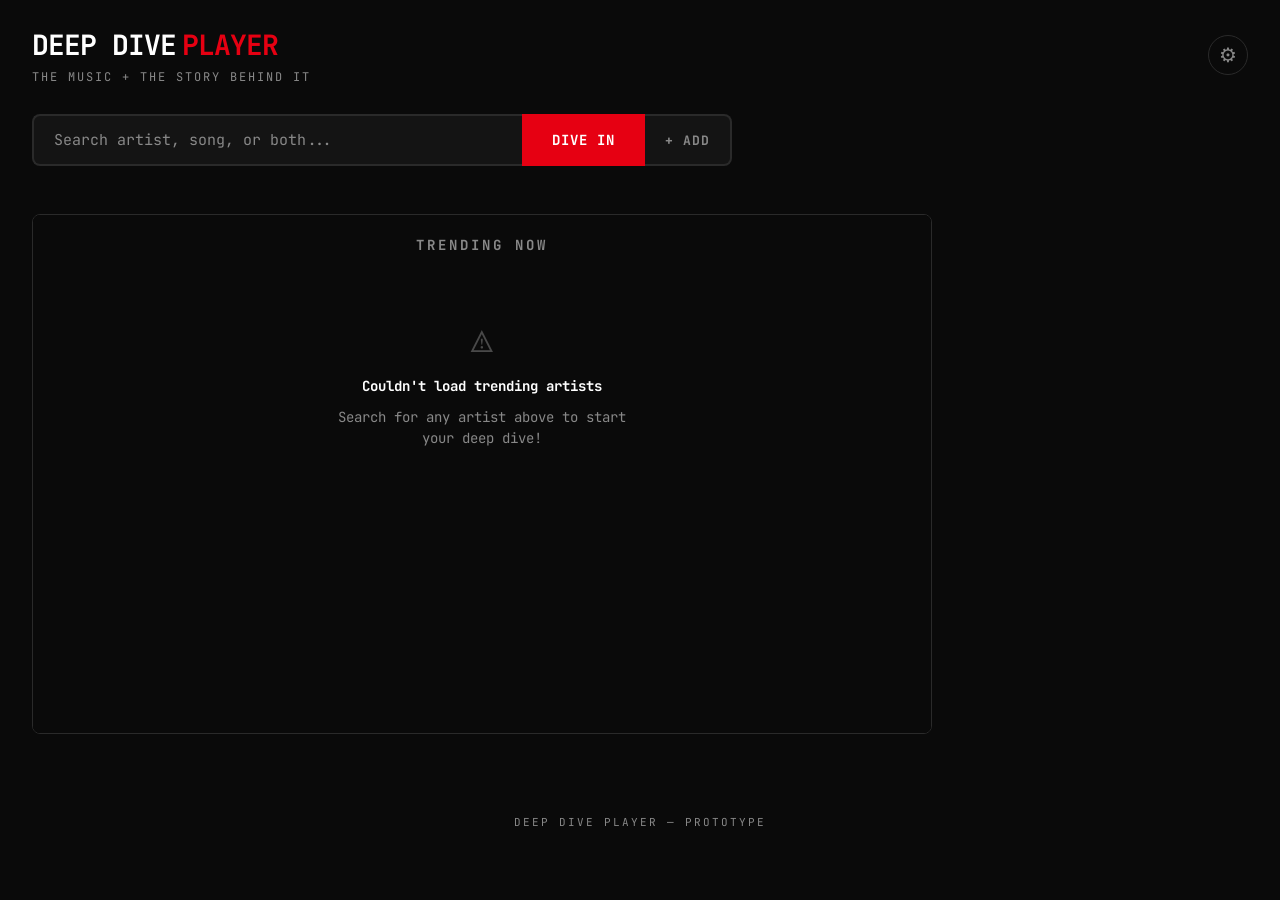
==== app/index.html @ b8ad741a "Fix gap below player + add scroll arrows to merch and discover - Fixed expanded class not being remo" ====
<!DOCTYPE html>
<html lang="en">
<head>
    <meta charset="UTF-8">
    <meta name="viewport" content="width=device-width, initial-scale=1.0">
    <title>Deep Dive Player</title>
    <link rel="stylesheet" href="style.css?v=6">
    <link href="https://fonts.googleapis.com/css2?family=JetBrains+Mono:wght@400;600;700&display=swap" rel="stylesheet">
</head>
<body>
    <!-- API Key Banner -->
    <div id="api-key-banner" class="api-key-banner">
        <span>Enter your YouTube Data API key to get started</span>
        <input type="text" id="api-key-input" placeholder="Paste your API key here..." spellcheck="false">
        <button id="save-key-btn">Save</button>
        <a href="https://console.cloud.google.com/apis/credentials" target="_blank" class="get-key-link">Get a free key</a>
    </div>

    <!-- Header -->
    <header>
        <div class="header-left">
            <h1 class="logo">DEEP DIVE<span class="logo-accent">PLAYER</span></h1>
            <p class="tagline">the music + the story behind it</p>
        </div>
        <button id="settings-btn" class="settings-btn" title="API Key Settings">&#9881;</button>
    </header>

    <!-- Search -->
    <div class="search-container">
        <div class="search-box">
            <input type="text" id="search-input" placeholder="Search artist, song, or both..." autocomplete="off" spellcheck="false">
            <button id="search-btn">DIVE IN</button>
            <button id="add-btn" class="add-btn" title="Add to queue">+ ADD</button>
        </div>
        <div id="search-status" class="search-status"></div>
    </div>

    <!-- Main Content -->
    <main>
        <!-- Player + Social Layout -->
        <div class="player-layout">
        <div class="player-section">
            <div id="player-wrapper" class="player-wrapper">
                <div id="player-placeholder" class="player-placeholder">
                    <div id="trending-container" class="trending-container hidden">
                        <p class="trending-heading">TRENDING NOW</p>
                        <div id="trending-grid" class="trending-grid"></div>
                    </div>
                    <div id="placeholder-fallback" class="placeholder-fallback">
                        <div class="placeholder-icon">&#9654;</div>
                        <p>Search for a song to start your deep dive</p>
                    </div>
                </div>
                <div id="player"></div>
            </div>
            <div id="now-playing" class="now-playing hidden">
                <span id="now-playing-label" class="now-playing-label"></span>
                <span id="clip-badge" class="clip-badge hidden"></span>
                <span id="now-playing-title" class="now-playing-title"></span>
            </div>
        </div>

        <!-- Social Sidebar -->
        <div id="social-sidebar" class="social-sidebar hidden">
            <div class="social-header">
                <span class="social-artist-name" id="social-artist-name"></span>
            </div>

            <!-- Shop -->
            <div id="shop-section" class="shop-section hidden">
                <span class="social-feed-label">SHOP</span>
                <div id="shop-links" class="shop-links"></div>
            </div>

            <!-- Fan Conversation -->
            <div class="social-comments-feed">
                <span class="social-feed-label">FAN CONVERSATION</span>
                <div id="comments-container" class="comments-container">
                    <p class="comments-placeholder">Play a video to see comments</p>
                </div>
            </div>

            <!-- Social Links -->
            <div class="social-links" id="social-links">
                <span class="social-feed-label">SOCIAL</span>
                <a id="social-ig" class="social-link social-ig" href="#" target="_blank" rel="noopener">
                    <span class="social-icon">&#9679;</span> Instagram
                </a>
                <a id="social-tiktok" class="social-link social-tiktok" href="#" target="_blank" rel="noopener">
                    <span class="social-icon">&#9679;</span> TikTok
                </a>
                <a id="social-x" class="social-link social-x" href="#" target="_blank" rel="noopener">
                    <span class="social-icon">&#9679;</span> X / Twitter
                </a>
            </div>

            <!-- X/Twitter Feed -->
            <div id="twitter-feed-section" class="twitter-feed-section hidden">
                <span class="social-feed-label">X / TWITTER</span>
                <div id="twitter-feed" class="twitter-feed"></div>
            </div>
        </div>

        </div><!-- /player-layout -->

        <!-- Up Next Carousel -->
        <div id="carousel-section" class="carousel-section hidden">
            <span class="carousel-label">UP NEXT</span>
            <div class="carousel-wrapper">
                <button id="carousel-left" class="carousel-arrow carousel-arrow-left">&#9664;</button>
                <div id="carousel" class="carousel"></div>
                <button id="carousel-right" class="carousel-arrow carousel-arrow-right">&#9654;</button>
            </div>
        </div>

        <!-- Articles -->
        <div id="articles-section" class="articles-section hidden">
            <span class="articles-label">IN THE NEWS</span>
            <div id="articles-grid" class="articles-grid"></div>
        </div>

        <!-- Controls -->
        <div id="controls" class="controls hidden">
            <button id="prev-btn" class="control-btn" title="Previous">&#9664;&#9664;</button>
            <button id="play-pause-btn" class="control-btn" title="Play/Pause">&#9654;</button>
            <button id="next-btn" class="control-btn" title="Next">&#9654;&#9654;</button>
            <button id="skip-btn" class="control-btn skip-btn" title="Skip to next video">SKIP &#9654;&#9654;</button>
        </div>

        <!-- Discover -->
        <div id="discover-section" class="discover-section hidden">
            <span class="discover-label">DISCOVER — ARTISTS YOU MAY LIKE</span>
            <div class="scroll-wrapper">
                <button class="scroll-arrow scroll-left" onclick="document.getElementById('discover-grid').scrollBy({left:-300,behavior:'smooth'})">&#9664;</button>
                <div id="discover-grid" class="discover-grid"></div>
                <button class="scroll-arrow scroll-right" onclick="document.getElementById('discover-grid').scrollBy({left:300,behavior:'smooth'})">&#9654;</button>
            </div>
        </div>
    </main>

    <footer>
        <p>Deep Dive Player &mdash; Prototype</p>
    </footer>

    <script src="app.js"></script>
</body>
</html>
---- app/style.css ----
*, *::before, *::after {
    margin: 0;
    padding: 0;
    box-sizing: border-box;
}

:root {
    --bg: #0a0a0a;
    --bg-card: #141414;
    --bg-hover: #1e1e1e;
    --border: #2a2a2a;
    --text: #ffffff;
    --text-dim: #888888;
    --accent: #e60012;
    --accent-glow: rgba(230, 0, 18, 0.35);
    --interview: #cccccc;
    --interview-glow: rgba(255, 255, 255, 0.15);
    --font: 'JetBrains Mono', monospace;
}

body {
    font-family: var(--font);
    background: var(--bg);
    color: var(--text);
    min-height: 100vh;
    line-height: 1.5;
}

/* API Key Banner */
.api-key-banner {
    display: flex;
    align-items: center;
    gap: 12px;
    padding: 12px 24px;
    background: linear-gradient(90deg, #1a0a0a, #0a0a0a);
    border-bottom: 1px solid var(--accent);
    font-size: 13px;
    flex-wrap: wrap;
}

.api-key-banner.hidden {
    display: none;
}

.api-key-banner input {
    flex: 1;
    min-width: 200px;
    padding: 6px 12px;
    background: var(--bg);
    border: 1px solid var(--border);
    border-radius: 4px;
    color: var(--text);
    font-family: var(--font);
    font-size: 12px;
}

.api-key-banner button {
    padding: 6px 16px;
    background: var(--accent);
    color: #fff;
    border: none;
    border-radius: 4px;
    font-family: var(--font);
    font-size: 12px;
    font-weight: 700;
    cursor: pointer;
    transition: opacity 0.2s;
}

.api-key-banner button:hover {
    opacity: 0.85;
}

.get-key-link {
    color: var(--accent);
    font-size: 12px;
    text-decoration: none;
    border-bottom: 1px dashed var(--accent);
}

/* Header */
header {
    display: flex;
    justify-content: space-between;
    align-items: center;
    padding: 24px 32px 8px;
}

.logo {
    font-size: 28px;
    font-weight: 700;
    letter-spacing: -1px;
    color: var(--text);
}

.logo-accent {
    color: var(--accent);
    margin-left: 6px;
}

.tagline {
    color: var(--text-dim);
    font-size: 12px;
    letter-spacing: 2px;
    text-transform: uppercase;
    margin-top: 2px;
}

.settings-btn {
    background: none;
    border: 1px solid var(--border);
    border-radius: 50%;
    width: 40px;
    height: 40px;
    font-size: 20px;
    color: var(--text-dim);
    cursor: pointer;
    transition: all 0.2s;
}

.settings-btn:hover {
    color: var(--accent);
    border-color: var(--accent);
}

/* Search */
.search-container {
    padding: 20px 32px;
}

.search-box {
    display: flex;
    gap: 0;
    max-width: 700px;
}

.search-box input {
    flex: 1;
    padding: 14px 20px;
    background: var(--bg-card);
    border: 2px solid var(--border);
    border-right: none;
    border-radius: 8px 0 0 8px;
    color: var(--text);
    font-family: var(--font);
    font-size: 15px;
    outline: none;
    transition: border-color 0.2s;
}

.search-box input:focus {
    border-color: var(--accent);
}

.search-box input::placeholder {
    color: var(--text-dim);
}

.search-box button {
    padding: 14px 28px;
    background: var(--accent);
    color: #fff;
    border: 2px solid var(--accent);
    border-radius: 0 8px 8px 0;
    font-family: var(--font);
    font-size: 14px;
    font-weight: 700;
    letter-spacing: 1px;
    cursor: pointer;
    transition: all 0.2s;
    white-space: nowrap;
}

.search-box button:hover {
    background: #ff1a2a;
    border-color: #ff1a2a;
}

.search-box button:disabled {
    opacity: 0.5;
    cursor: not-allowed;
}

#add-btn {
    padding: 14px 20px;
    background: var(--bg-card);
    color: var(--text-dim);
    border: 2px solid var(--border);
    border-left: none;
    border-radius: 0 8px 8px 0;
    font-size: 13px;
    font-weight: 700;
    letter-spacing: 1px;
}

#add-btn:hover {
    background: var(--bg-hover);
    border-color: var(--text-dim);
    color: #fff;
}

/* Dive In button no longer has right radius when Add is next to it */
.search-box #search-btn {
    border-radius: 0;
}

.search-status {
    margin-top: 10px;
    font-size: 12px;
    color: var(--text-dim);
    min-height: 18px;
}

.search-status.error {
    color: #ff4444;
}

/* Player */
main {
    padding: 0 32px 40px;
}

/* Player + Social Layout */
.player-layout {
    display: flex;
    gap: 20px;
    max-width: 1200px;
}

.player-section {
    flex: 1;
    min-width: 0;
    max-width: 900px;
}

.player-wrapper {
    position: relative;
    width: 100%;
    padding-bottom: 56.25%;
    background: #000;
    border-radius: 8px;
    overflow: hidden;
    border: 1px solid var(--border);
}

.player-wrapper.expanded {
    padding-bottom: 0;
    min-height: 520px;
}

.player-wrapper iframe {
    position: absolute;
    top: 0;
    left: 0;
    width: 100%;
    height: 100%;
    z-index: 1;
}

.player-placeholder {
    z-index: 2;
    background: var(--bg);
}

.player-placeholder.hidden ~ iframe {
    z-index: 2;
}

.player-placeholder {
    position: absolute;
    inset: 0;
    display: flex;
    flex-direction: column;
    align-items: center;
    justify-content: center;
    gap: 16px;
    color: var(--text-dim);
}

.player-placeholder.hidden {
    display: none;
}

.placeholder-icon {
    font-size: 48px;
    opacity: 0.3;
}

.player-placeholder p {
    font-size: 14px;
}

/* Trending Grid */
.trending-container {
    position: absolute;
    inset: 0;
    display: flex;
    flex-direction: column;
    padding: 20px;
    overflow-y: auto;
}

.trending-container.hidden {
    display: none;
}

.trending-heading {
    font-size: 11px;
    font-weight: 700;
    letter-spacing: 3px;
    color: var(--text-dim);
    text-align: center;
    margin-bottom: 16px;
}

.trending-grid {
    display: grid;
    grid-template-columns: repeat(4, 1fr);
    gap: 12px;
    width: 100%;
}

.trending-card {
    display: flex;
    flex-direction: column;
    align-items: center;
    gap: 0;
    padding: 0;
    background: var(--bg-card);
    border: 1px solid transparent;
    border-radius: 8px;
    cursor: pointer;
    transition: all 0.25s ease;
    overflow: hidden;
}

.trending-card:hover {
    background: rgba(255, 255, 255, 0.08);
    border-color: var(--accent);
    transform: translateY(-3px);
    box-shadow: 0 6px 20px rgba(230, 0, 18, 0.15);
}

.trending-thumb {
    width: 100%;
    height: 90px;
    border-radius: 6px;
    object-fit: cover;
    object-position: center;
    border: none;
    transition: transform 0.2s;
}

.trending-card:hover .trending-thumb {
    transform: scale(1.05);
}

.trending-name {
    font-size: 11px;
    font-weight: 600;
    color: var(--text);
    text-align: center;
    white-space: nowrap;
    overflow: hidden;
    text-overflow: ellipsis;
    max-width: 100%;
    line-height: 1.3;
    padding: 8px 6px;
}

.trending-grid.fade-out {
    opacity: 0;
    transition: opacity 0.4s ease;
}

.trending-grid.fade-in {
    opacity: 1;
    transition: opacity 0.4s ease;
}

.trending-fallback {
    grid-column: 1 / -1;
    display: flex;
    flex-direction: column;
    align-items: center;
    justify-content: center;
    gap: 10px;
    padding: 40px 20px;
    text-align: center;
}

.trending-fallback-icon {
    font-size: 36px;
    opacity: 0.5;
}

.trending-fallback-title {
    font-size: 14px;
    font-weight: 700;
    color: var(--text);
}

.trending-fallback-text {
    font-size: 12px;
    color: var(--text-dim);
    max-width: 320px;
    line-height: 1.5;
}

.placeholder-fallback {
    display: flex;
    flex-direction: column;
    align-items: center;
    justify-content: center;
    gap: 16px;
    width: 100%;
    height: 100%;
    color: var(--text-dim);
}

.placeholder-fallback.hidden {
    display: none;
}

/* Now Playing */
.now-playing {
    display: flex;
    align-items: center;
    gap: 10px;
    margin-top: 12px;
    padding: 10px 16px;
    background: var(--bg-card);
    border-radius: 6px;
    border: 1px solid var(--border);
    font-size: 13px;
    overflow: hidden;
}

.now-playing.hidden {
    display: none;
}

.now-playing-label {
    font-weight: 700;
    text-transform: uppercase;
    letter-spacing: 1px;
    font-size: 10px;
    padding: 3px 8px;
    border-radius: 3px;
    white-space: nowrap;
    flex-shrink: 0;
}

.now-playing-label.music-video {
    background: var(--accent);
    color: #fff;
}

.now-playing-label.interview {
    background: #ffffff;
    color: #000;
}

/* Social Sidebar */
.social-sidebar {
    width: 260px;
    flex-shrink: 0;
    display: flex;
    flex-direction: column;
    gap: 16px;
}

.social-sidebar.hidden {
    display: none;
}

.social-header {
    display: flex;
    flex-direction: column;
    gap: 4px;
}

.social-artist-name {
    font-size: 16px;
    font-weight: 700;
    color: #fff;
    white-space: nowrap;
    overflow: hidden;
    text-overflow: ellipsis;
}

.social-label {
    font-size: 10px;
    font-weight: 700;
    letter-spacing: 2px;
    color: var(--text-dim);
}

.social-links {
    display: flex;
    flex-direction: column;
    gap: 6px;
}

.social-link {
    display: flex;
    align-items: center;
    gap: 10px;
    padding: 10px 14px;
    background: var(--bg-card);
    border: 1px solid var(--border);
    border-radius: 6px;
    color: var(--text);
    text-decoration: none;
    font-family: var(--font);
    font-size: 12px;
    font-weight: 600;
    transition: all 0.2s;
}

.social-link:hover {
    border-color: var(--text-dim);
    background: var(--bg-hover);
}

.social-icon {
    font-size: 14px;
}

.social-ig .social-icon { color: #E4405F; }
.social-tiktok .social-icon { color: #fff; }
.social-x .social-icon { color: #fff; }
.social-spotify .social-icon { color: #1DB954; }

.social-ig:hover { border-color: #E4405F; }
.social-tiktok:hover { border-color: #fff; }
.social-x:hover { border-color: #fff; }
.social-spotify:hover { border-color: #1DB954; }

.social-comments-feed {
    display: flex;
    flex-direction: column;
    gap: 8px;
    flex: 1;
    min-height: 0;
}

.social-feed-label {
    font-size: 10px;
    font-weight: 700;
    letter-spacing: 2px;
    color: var(--text-dim);
}

.comments-container {
    flex: 1;
    overflow-y: auto;
    max-height: 400px;
    display: flex;
    flex-direction: column;
    gap: 8px;
    scrollbar-width: thin;
    scrollbar-color: var(--border) transparent;
}

.comments-container::-webkit-scrollbar {
    width: 4px;
}

.comments-container::-webkit-scrollbar-thumb {
    background: var(--border);
    border-radius: 2px;
}

.comments-placeholder {
    color: var(--text-dim);
    font-size: 12px;
    text-align: center;
    padding: 20px 10px;
}

.comment-card {
    background: var(--bg-card);
    border: 1px solid var(--border);
    border-radius: 6px;
    padding: 10px 12px;
    display: flex;
    flex-direction: column;
    gap: 4px;
}

.comment-author {
    font-size: 11px;
    font-weight: 700;
    color: var(--accent);
}

.comment-text {
    font-size: 11px;
    color: var(--text);
    line-height: 1.5;
    word-wrap: break-word;
    overflow-wrap: break-word;
}

.comment-meta {
    font-size: 10px;
    color: var(--text-dim);
    display: flex;
    gap: 10px;
}

.comment-likes {
    color: var(--text-dim);
}

.comments-loading {
    color: var(--text-dim);
    font-size: 11px;
    text-align: center;
    padding: 16px;
}

.comments-fallback {
    color: var(--text-dim);
    font-size: 11px;
    text-align: center;
    padding: 16px;
}

.comments-fallback a {
    color: var(--accent);
    text-decoration: none;
    border-bottom: 1px dashed var(--accent);
}

.now-playing-label.fan-short {
    background: #ff3366;
    color: #fff;
}

.clip-badge {
    font-size: 10px;
    font-weight: 700;
    padding: 2px 8px;
    background: #333;
    color: #fff;
    border-radius: 3px;
    white-space: nowrap;
    flex-shrink: 0;
}

.clip-badge.hidden {
    display: none;
}

.now-playing-title {
    white-space: nowrap;
    overflow: hidden;
    text-overflow: ellipsis;
}

.clip-tag {
    display: inline-block;
    font-size: 9px;
    padding: 1px 5px;
    background: #333;
    color: #fff;
    border-radius: 3px;
    margin-left: 6px;
    vertical-align: middle;
}

/* Carousel */
.carousel-section {
    margin-top: 16px;
    max-width: 900px;
}

.carousel-section.hidden {
    display: none;
}

.carousel-label {
    font-size: 10px;
    font-weight: 700;
    letter-spacing: 2px;
    color: var(--text-dim);
    display: block;
    margin-bottom: 8px;
}

.carousel-wrapper {
    display: flex;
    align-items: center;
    gap: 8px;
}

.carousel {
    display: flex;
    gap: 10px;
    overflow-x: auto;
    scroll-behavior: smooth;
    scrollbar-width: none;
    -ms-overflow-style: none;
    flex: 1;
    padding: 4px 0;
}

.carousel::-webkit-scrollbar {
    display: none;
}

.carousel-arrow {
    background: var(--bg-card);
    border: 1px solid var(--border);
    border-radius: 50%;
    width: 32px;
    height: 32px;
    color: var(--text-dim);
    font-size: 12px;
    cursor: pointer;
    flex-shrink: 0;
    display: flex;
    align-items: center;
    justify-content: center;
    transition: all 0.2s;
    font-family: var(--font);
}

.carousel-arrow:hover {
    color: #fff;
    border-color: var(--accent);
    background: var(--bg-hover);
}

.carousel-item {
    flex-shrink: 0;
    width: 140px;
    cursor: pointer;
    border-radius: 6px;
    overflow: hidden;
    border: 2px solid transparent;
    transition: all 0.2s;
    background: var(--bg-card);
}

.carousel-item:hover {
    border-color: var(--border);
    transform: translateY(-2px);
}

.carousel-item.active {
    border-color: var(--accent);
    box-shadow: 0 0 10px var(--accent-glow);
}

.carousel-item.interview-item.active {
    border-color: #fff;
    box-shadow: 0 0 10px rgba(255, 255, 255, 0.15);
}

.carousel-thumb {
    width: 100%;
    height: 79px;
    object-fit: cover;
    display: block;
}

.carousel-info {
    padding: 6px 8px;
}

.carousel-item-title {
    font-size: 10px;
    color: var(--text);
    white-space: nowrap;
    overflow: hidden;
    text-overflow: ellipsis;
    line-height: 1.3;
}

.carousel-item-type {
    font-size: 8px;
    font-weight: 700;
    text-transform: uppercase;
    letter-spacing: 1px;
    margin-top: 2px;
}

.carousel-item-type.type-music {
    color: var(--accent);
}

.carousel-item-type.type-interview {
    color: #fff;
}

.carousel-item-type.type-short {
    color: #ff3366;
}

.carousel-item.short-item.active {
    border-color: #ff3366;
    box-shadow: 0 0 10px rgba(255, 51, 102, 0.3);
}

.carousel-divider {
    flex-shrink: 0;
    display: flex;
    flex-direction: column;
    align-items: center;
    justify-content: center;
    padding: 0 8px;
    min-width: 80px;
}

.carousel-divider-label {
    font-size: 8px;
    color: var(--text-dim);
    text-transform: uppercase;
    letter-spacing: 1px;
    white-space: nowrap;
}

.carousel-divider-artist {
    font-size: 11px;
    font-weight: 700;
    color: var(--accent);
    white-space: nowrap;
    margin-top: 2px;
}

/* Twitter Feed */
.twitter-feed-section {
    display: flex;
    flex-direction: column;
    gap: 8px;
}

.twitter-feed-section.hidden {
    display: none;
}

.twitter-feed {
    border-radius: 6px;
    overflow: hidden;
    max-height: 400px;
    background: var(--bg-card);
    border: 1px solid var(--border);
}

.twitter-feed iframe {
    border: none !important;
}

.twitter-feed-fallback {
    padding: 12px;
    text-align: center;
    font-size: 11px;
    color: var(--text-dim);
}

.twitter-feed-fallback a {
    color: var(--accent);
    text-decoration: none;
    border-bottom: 1px dashed var(--accent);
}

/* Shop Section */
.shop-section {
    display: flex;
    flex-direction: column;
    gap: 8px;
}

.shop-section.hidden {
    display: none;
}

.shop-links {
    display: flex;
    flex-direction: column;
    gap: 6px;
}

.merch-grid {
    display: flex;
    gap: 8px;
    overflow-x: auto;
    scrollbar-width: none;
    padding: 2px 0;
    flex: 1;
    min-width: 0;
}

.merch-grid::-webkit-scrollbar {
    display: none;
}

.merch-card {
    flex-shrink: 0;
    width: 120px;
    background: var(--bg-card);
    border: 1px solid var(--border);
    border-radius: 6px;
    overflow: hidden;
    cursor: pointer;
    transition: all 0.2s;
    text-decoration: none;
    display: flex;
    flex-direction: column;
}

.merch-card:hover {
    border-color: var(--accent);
    transform: translateY(-2px);
}

.merch-img {
    width: 100%;
    height: 120px;
    object-fit: contain;
    background: #fff;
    padding: 4px;
}

.merch-info {
    padding: 6px 8px;
    display: flex;
    flex-direction: column;
    gap: 2px;
}

.merch-title {
    font-size: 9px;
    color: var(--text);
    line-height: 1.3;
    display: -webkit-box;
    -webkit-line-clamp: 2;
    -webkit-box-orient: vertical;
    overflow: hidden;
}

.merch-price {
    font-size: 11px;
    font-weight: 700;
    color: var(--accent);
}

.merch-loading {
    font-size: 11px;
    color: var(--text-dim);
    padding: 10px 0;
}

.shop-link {
    display: flex;
    align-items: center;
    gap: 10px;
    padding: 8px 14px;
    background: var(--bg-card);
    border: 1px solid var(--border);
    border-radius: 6px;
    color: var(--text);
    text-decoration: none;
    font-family: var(--font);
    font-size: 11px;
    font-weight: 600;
    transition: all 0.2s;
}

.shop-link:hover {
    border-color: var(--accent);
    background: var(--bg-hover);
}

.shop-link-icon {
    font-size: 14px;
    flex-shrink: 0;
}

.shop-link-label {
    flex: 1;
}

.shop-link-arrow {
    color: var(--text-dim);
    font-size: 11px;
}

/* Articles */
.articles-section {
    margin-top: 20px;
    max-width: 900px;
}

.articles-section.hidden {
    display: none;
}

.articles-label {
    font-size: 10px;
    font-weight: 700;
    letter-spacing: 2px;
    color: var(--text-dim);
    display: block;
    margin-bottom: 10px;
}

.articles-grid {
    display: flex;
    gap: 10px;
    overflow-x: auto;
    scroll-behavior: smooth;
    scrollbar-width: none;
    padding: 4px 0;
}

.articles-grid::-webkit-scrollbar {
    display: none;
}

.article-card {
    flex-shrink: 0;
    width: 240px;
    background: var(--bg-card);
    border: 1px solid var(--border);
    border-radius: 8px;
    overflow: hidden;
    cursor: pointer;
    transition: all 0.2s;
    text-decoration: none;
    display: flex;
    flex-direction: column;
}

.article-card:hover {
    border-color: var(--accent);
    transform: translateY(-2px);
    box-shadow: 0 4px 16px rgba(230, 0, 18, 0.15);
}

.article-card-body {
    padding: 12px 14px;
    flex: 1;
    display: flex;
    flex-direction: column;
    gap: 6px;
}

.article-card-title {
    font-size: 12px;
    font-weight: 600;
    color: var(--text);
    line-height: 1.4;
    display: -webkit-box;
    -webkit-line-clamp: 3;
    -webkit-box-orient: vertical;
    overflow: hidden;
}

.article-card-source {
    font-size: 10px;
    font-weight: 700;
    color: var(--accent);
    letter-spacing: 1px;
    text-transform: uppercase;
    margin-top: auto;
}

.articles-empty {
    color: var(--text-dim);
    font-size: 11px;
    padding: 12px 0;
}

/* Controls */
.controls {
    display: flex;
    gap: 8px;
    margin-top: 12px;
    max-width: 900px;
}

.controls.hidden {
    display: none;
}

.control-btn {
    padding: 10px 20px;
    background: var(--bg-card);
    border: 1px solid var(--border);
    border-radius: 6px;
    color: var(--text);
    font-family: var(--font);
    font-size: 14px;
    cursor: pointer;
    transition: all 0.2s;
}

.control-btn:hover {
    background: var(--bg-hover);
    border-color: var(--accent);
    color: var(--accent);
}

.skip-btn {
    margin-left: auto;
    background: var(--accent);
    color: #fff;
    border-color: var(--accent);
    font-size: 12px;
    letter-spacing: 1px;
}

.skip-btn:hover {
    background: #ff1a2a;
    border-color: #ff1a2a;
    color: #fff;
}

/* Playlist */
.playlist-section {
    margin-top: 32px;
    max-width: 900px;
}

.playlist-section.hidden {
    display: none;
}

.playlist-header {
    display: flex;
    align-items: center;
    gap: 12px;
    margin-bottom: 16px;
}

.playlist-title {
    font-size: 14px;
    letter-spacing: 3px;
    color: var(--text-dim);
}

.playlist-count {
    font-size: 12px;
    color: var(--text-dim);
    padding: 2px 8px;
    background: var(--bg-card);
    border-radius: 10px;
}

.playlist {
    display: flex;
    flex-direction: column;
    gap: 4px;
}

.playlist-item {
    display: flex;
    align-items: center;
    gap: 14px;
    padding: 10px 14px;
    background: var(--bg-card);
    border: 1px solid transparent;
    border-radius: 6px;
    cursor: pointer;
    transition: all 0.2s;
}

.playlist-item:hover {
    background: var(--bg-hover);
    border-color: var(--border);
}

.playlist-item.active {
    border-color: var(--accent);
    box-shadow: 0 0 12px var(--accent-glow);
}

.playlist-item.active.interview-item {
    border-color: #ffffff;
    box-shadow: 0 0 12px rgba(255, 255, 255, 0.15);
}

.playlist-item.active.short-item {
    border-color: #ff3366;
    box-shadow: 0 0 12px rgba(255, 51, 102, 0.3);
}

.playlist-item-index {
    font-size: 12px;
    color: var(--text-dim);
    width: 20px;
    text-align: center;
    flex-shrink: 0;
}

.playlist-item.active .playlist-item-index {
    color: var(--accent);
}

.playlist-item-thumb {
    width: 80px;
    height: 45px;
    border-radius: 4px;
    object-fit: cover;
    flex-shrink: 0;
    background: var(--bg);
}

.playlist-item-info {
    flex: 1;
    min-width: 0;
}

.playlist-item-title {
    font-size: 13px;
    white-space: nowrap;
    overflow: hidden;
    text-overflow: ellipsis;
}

.playlist-item-type {
    font-size: 10px;
    font-weight: 700;
    text-transform: uppercase;
    letter-spacing: 1px;
    margin-top: 3px;
}

.type-music {
    color: var(--accent);
}

.type-interview {
    color: #ffffff;
}

.type-short {
    color: #ff3366;
}

.playlist-item-remove {
    background: none;
    border: none;
    color: var(--text-dim);
    cursor: pointer;
    font-size: 16px;
    padding: 4px 8px;
    border-radius: 4px;
    opacity: 0;
    transition: all 0.2s;
}

.playlist-item:hover .playlist-item-remove {
    opacity: 1;
}

.playlist-item-remove:hover {
    color: var(--accent);
    background: rgba(230, 0, 18, 0.1);
}

/* Artist Divider */
.playlist-divider {
    display: flex;
    align-items: center;
    gap: 12px;
    padding: 16px 14px;
    margin: 12px 0 4px;
    border-top: 1px solid var(--border);
}

.divider-label {
    font-size: 11px;
    color: var(--text-dim);
    text-transform: uppercase;
    letter-spacing: 1px;
    white-space: nowrap;
}

.divider-artist {
    font-size: 16px;
    font-weight: 700;
    color: var(--accent);
    letter-spacing: -0.5px;
}

/* Scroll Arrows (shared) */
.scroll-wrapper {
    display: flex;
    align-items: center;
    gap: 8px;
}

.scroll-arrow {
    background: var(--bg-card);
    border: 1px solid var(--border);
    border-radius: 50%;
    width: 32px;
    height: 32px;
    color: var(--text-dim);
    font-size: 12px;
    cursor: pointer;
    flex-shrink: 0;
    display: flex;
    align-items: center;
    justify-content: center;
    transition: all 0.2s;
    font-family: var(--font);
}

.scroll-arrow:hover {
    color: #fff;
    border-color: var(--accent);
    background: var(--bg-hover);
}

/* Discover */
.discover-section {
    margin-top: 24px;
    max-width: 900px;
}

.discover-section.hidden {
    display: none;
}

.discover-label {
    font-size: 10px;
    font-weight: 700;
    letter-spacing: 2px;
    color: var(--text-dim);
    display: block;
    margin-bottom: 12px;
}

.discover-grid {
    display: flex;
    gap: 10px;
    overflow-x: auto;
    scroll-behavior: smooth;
    scrollbar-width: none;
    padding: 4px 0;
    flex: 1;
    min-width: 0;
}

.discover-grid::-webkit-scrollbar {
    display: none;
}

.discover-card {
    flex-shrink: 0;
    width: 150px;
    background: var(--bg-card);
    border: 1px solid transparent;
    border-radius: 8px;
    cursor: pointer;
    transition: all 0.25s ease;
    overflow: hidden;
}

.discover-card:hover {
    border-color: var(--accent);
    transform: translateY(-3px);
    box-shadow: 0 6px 20px rgba(230, 0, 18, 0.15);
}

.discover-card-img {
    width: 100%;
    height: 85px;
    object-fit: cover;
}

.discover-card-name {
    font-size: 11px;
    font-weight: 600;
    color: var(--text);
    text-align: center;
    padding: 8px 6px;
    white-space: nowrap;
    overflow: hidden;
    text-overflow: ellipsis;
}

.discover-loading {
    font-size: 11px;
    color: var(--text-dim);
    padding: 12px 0;
}

/* Footer */
footer {
    padding: 40px 32px 24px;
    text-align: center;
    font-size: 11px;
    color: var(--text-dim);
    letter-spacing: 2px;
    text-transform: uppercase;
}

/* Responsive */
@media (max-width: 640px) {
    header {
        padding: 16px 16px 8px;
    }

    .logo {
        font-size: 20px;
    }

    .search-container {
        padding: 16px;
    }

    .search-box input {
        padding: 12px 14px;
        font-size: 14px;
    }

    .search-box button {
        padding: 12px 16px;
        font-size: 12px;
    }

    main {
        padding: 0 16px 32px;
    }

    .player-layout {
        flex-direction: column;
    }

    .social-sidebar {
        width: 100%;
    }

    .trending-grid {
        grid-template-columns: repeat(2, 1fr);
        gap: 8px;
    }

    .trending-thumb {
        height: 70px;
    }

    .playlist-item-thumb {
        width: 60px;
        height: 34px;
    }

    .api-key-banner {
        padding: 10px 16px;
        font-size: 12px;
    }
}
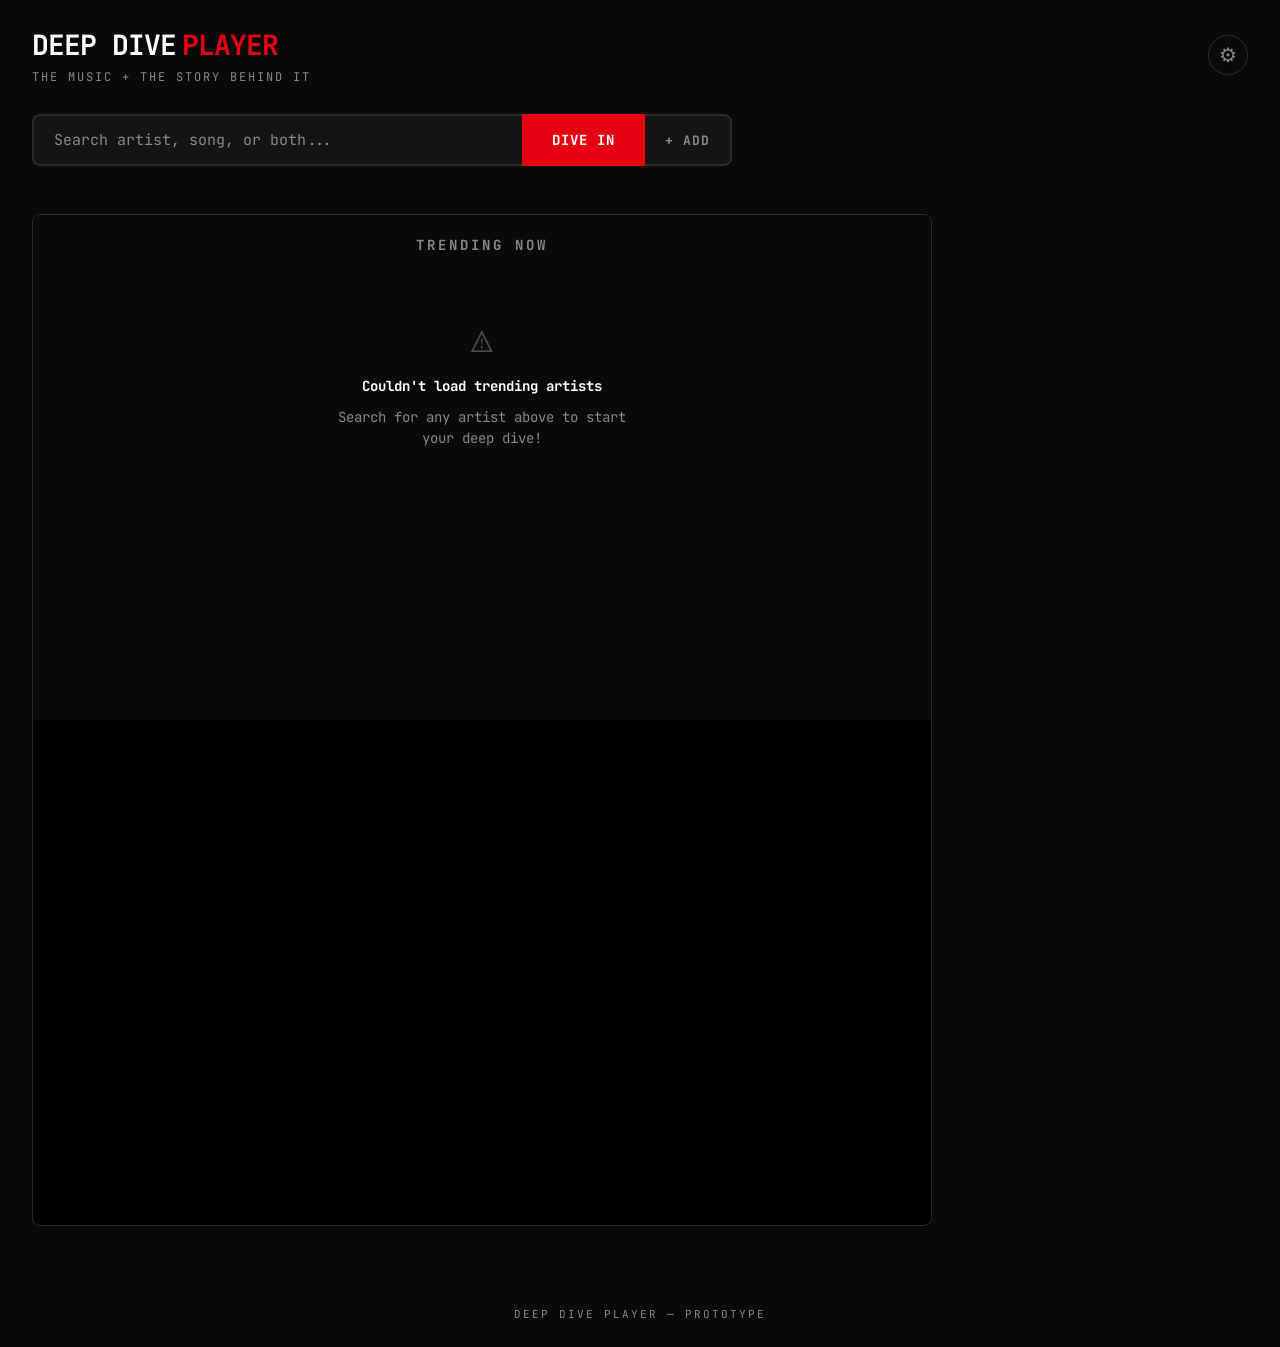
==== commit 48f2ebcd: "Fix player gap — rework layout, CSS v8 Co-Authored-By: Claude Opus 4.6 (1M context) <noreply@anthrop" ====
--- a/app/index.html
+++ b/app/index.html
@@ -4,7 +4,7 @@
     <meta charset="UTF-8">
     <meta name="viewport" content="width=device-width, initial-scale=1.0">
     <title>Deep Dive Player</title>
-    <link rel="stylesheet" href="style.css?v=6">
+    <link rel="stylesheet" href="style.css?v=8">
     <link href="https://fonts.googleapis.com/css2?family=JetBrains+Mono:wght@400;600;700&display=swap" rel="stylesheet">
 </head>
 <body>
--- a/app/style.css
+++ b/app/style.css
@@ -236,45 +236,40 @@
 .player-wrapper {
     position: relative;
     width: 100%;
-    padding-bottom: 56.25%;
+    overflow: hidden;
     background: #000;
     border-radius: 8px;
-    overflow: hidden;
     border: 1px solid var(--border);
 }
 
 .player-wrapper.expanded {
-    padding-bottom: 0;
     min-height: 520px;
 }
 
-.player-wrapper iframe {
-    position: absolute;
-    top: 0;
-    left: 0;
+.player-wrapper #player {
     width: 100%;
-    height: 100%;
-    z-index: 1;
-}
-
-.player-placeholder {
-    z-index: 2;
-    background: var(--bg);
-}
+    aspect-ratio: 16 / 9;
+}
+
+.player-wrapper #player iframe {
+    width: 100% !important;
+    height: 100% !important;
+}
+
 
 .player-placeholder.hidden ~ iframe {
     z-index: 2;
 }
 
 .player-placeholder {
-    position: absolute;
-    inset: 0;
     display: flex;
     flex-direction: column;
     align-items: center;
     justify-content: center;
     gap: 16px;
     color: var(--text-dim);
+    background: var(--bg);
+    aspect-ratio: 16 / 9;
 }
 
 .player-placeholder.hidden {
@@ -1041,6 +1036,12 @@
     box-shadow: 0 4px 16px rgba(230, 0, 18, 0.15);
 }
 
+.article-card-img {
+    width: 100%;
+    height: 120px;
+    object-fit: cover;
+}
+
 .article-card-body {
     padding: 12px 14px;
     flex: 1;
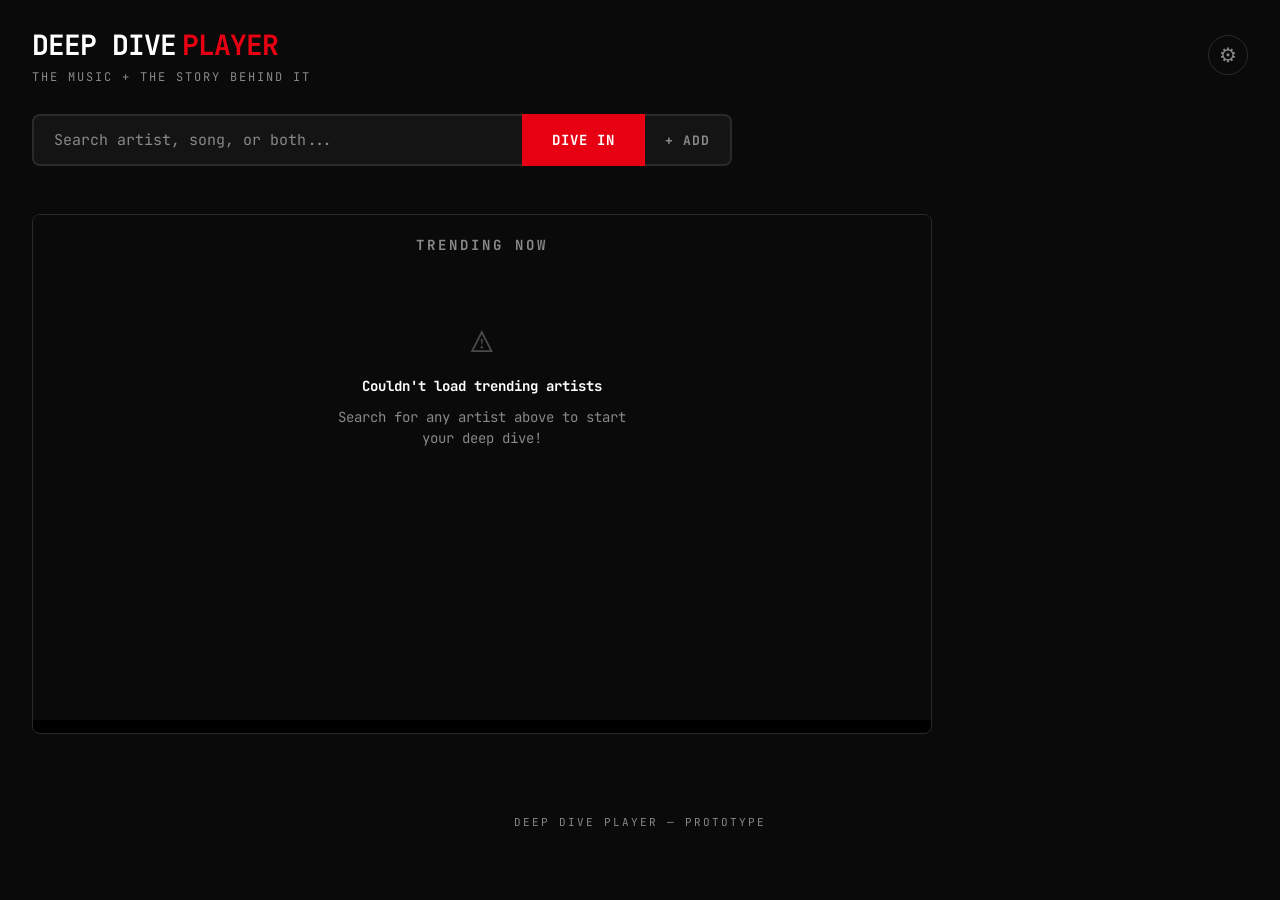
==== commit fb092a48: "Hide player div until video plays — fixes gap under trending Player #player div hidden by default, s" ====
--- a/app/index.html
+++ b/app/index.html
@@ -4,7 +4,7 @@
     <meta charset="UTF-8">
     <meta name="viewport" content="width=device-width, initial-scale=1.0">
     <title>Deep Dive Player</title>
-    <link rel="stylesheet" href="style.css?v=8">
+    <link rel="stylesheet" href="style.css?v=9">
     <link href="https://fonts.googleapis.com/css2?family=JetBrains+Mono:wght@400;600;700&display=swap" rel="stylesheet">
 </head>
 <body>
--- a/app/style.css
+++ b/app/style.css
@@ -249,6 +249,11 @@
 .player-wrapper #player {
     width: 100%;
     aspect-ratio: 16 / 9;
+    display: none;
+}
+
+.player-wrapper.active #player {
+    display: block;
 }
 
 .player-wrapper #player iframe {
